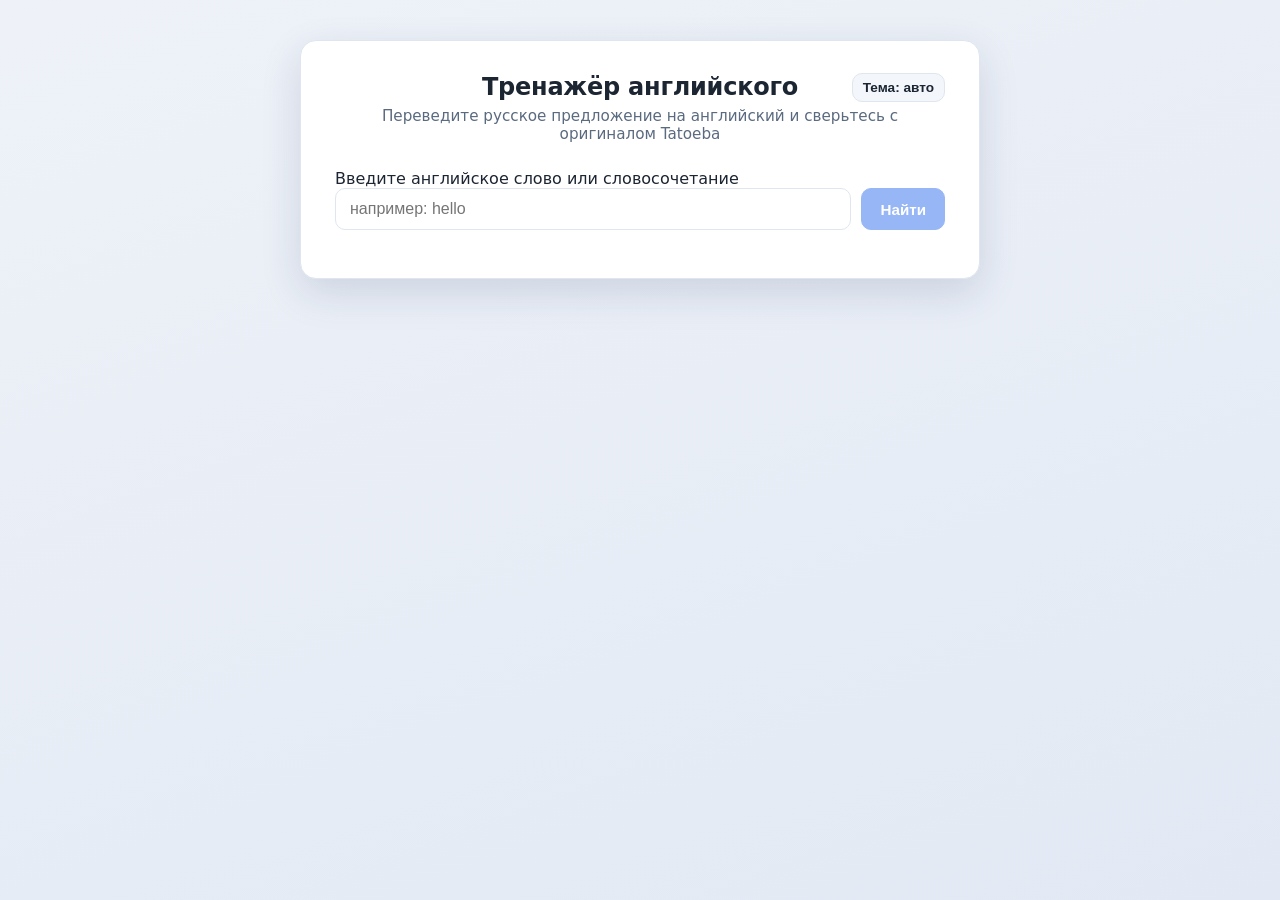
==== index.html @ d687c385 "PWA, тёмная тема и подготовка к GitHub Pages" ====
<!DOCTYPE html>
<html lang="ru">
<head>
  <meta charset="utf-8">
  <meta name="viewport" content="width=device-width, initial-scale=1">
  <meta name="theme-color" content="#2f6fed">
  <meta name="theme-color" media="(prefers-color-scheme: dark)" content="#0f141d">
  <meta name="mobile-web-app-capable" content="yes">
  <meta name="apple-mobile-web-app-capable" content="yes">
  <meta name="apple-mobile-web-app-status-bar-style" content="black-translucent">
  <title>Тренажёр английского — Tatoeba</title>
  <link rel="manifest" href="manifest.webmanifest">
  <link rel="icon" href="icons/icon-192.png" type="image/png">
  <link rel="apple-touch-icon" href="icons/icon-192.png">
  <link rel="stylesheet" href="styles.css">
</head>
<body>
  <main id="app">
    <header class="app-header">
      <h1>Тренажёр английского</h1>
      <p class="sub">Переведите русское предложение на английский и сверьтесь с оригиналом Tatoeba</p>
      <button id="btnTheme">Тема: авто</button>
    </header>

    <section id="panel-word" class="panel hidden">
      <label for="input-word">Введите английское слово или словосочетание</label>
      <div class="row">
        <input id="input-word" type="text" placeholder="например: hello" autocomplete="off" spellcheck="false">
        <button id="btnSearch" class="primary" disabled>Найти</button>
      </div>
      <div id="spinner" class="spinner hidden" role="status" aria-label="Поиск..."></div>
    </section>

    <section id="panel-exercise" class="panel hidden">
      <p class="label">Русское предложение — напишите английский перевод</p>
      <blockquote id="ru-sentence" class="sentence"></blockquote>
      <p id="auto-badge" class="tag auto hidden">*автоперевод*</p>

      <div id="answer-row" class="row">
        <input id="input-answer" type="text" placeholder="Ваш английский перевод..." autocomplete="off" spellcheck="false">
        <button id="btnCheck" class="primary">Проверить</button>
      </div>

      <div id="compare" class="compare hidden">
        <p class="label">Проверьте себя</p>
        <div class="compare-grid">
          <div id="your-cell" class="compare-cell">
            <span class="tag">Ваш вариант</span>
            <p id="your-answer" class="compare-text"></p>
          </div>
          <div class="compare-cell correct">
            <span class="tag">Правильный вариант</span>
            <p id="correct-answer" class="compare-text"></p>
          </div>
        </div>
        <div class="btn-group retry-group">
          <button id="btnRetryAnswer">Повторить</button>
        </div>
      </div>
    </section>

    <section id="panel-audio" class="panel hidden">
      <p class="label">Произношение</p>
      <div class="btn-group">
        <button id="btnReplayApi">Произношение (носитель)</button>
        <button id="btnRecord">Записать моё</button>
        <button id="btnPlayMine" disabled>Моё произношение</button>
      </div>
      <audio id="apiAudio" class="hidden" preload="auto"></audio>
      <audio id="myAudio" class="hidden"></audio>
    </section>

    <section id="panel-nav" class="panel hidden">
      <div class="btn-group">
        <button id="btnNext" class="primary">Следующее предложение</button>
        <button id="btnNewWord">Новое слово</button>
      </div>
    </section>

    <p id="hint" class="hint hidden"></p>

    <section id="panel-error" class="panel error-box hidden" role="alert">
      <p id="error-text" class="error-text"></p>
      <button id="btnRetry" class="hidden">Повторить</button>
    </section>
  </main>

  <script>
    (function () {
      'use strict';
      var KEY = 'tatoeba-theme';
      var MODES = ['system', 'dark', 'light'];
      var LABELS = { system: 'Тема: авто', dark: 'Тема: тёмная', light: 'Тема: светлая' };
      var mq = window.matchMedia('(prefers-color-scheme: dark)');

      function apply(mode) {
        document.documentElement.removeAttribute('data-theme');
        if (mode === 'dark' || mode === 'light') document.documentElement.setAttribute('data-theme', mode);
        var dark = mode === 'dark' || (mode === 'system' && mq.matches);
        var meta = document.querySelector('meta[name="theme-color"]');
        if (meta) meta.setAttribute('content', dark ? '#0f141d' : '#2f6fed');
      }

      function refresh() {
        var mode = 'system';
        try { mode = localStorage.getItem(KEY) || 'system'; } catch (e) {}
        apply(mode);
        var btn = document.getElementById('btnTheme');
        if (btn) {
          btn.textContent = LABELS[mode] || LABELS.system;
          btn.title = 'Переключить тему';
        }
      }

      var btn = document.getElementById('btnTheme');
      if (btn) {
        btn.addEventListener('click', function () {
          var mode = 'system';
          try { mode = localStorage.getItem(KEY) || 'system'; } catch (e) {}
          var next = MODES[(MODES.indexOf(mode) + 1) % MODES.length];
          try { localStorage.setItem(KEY, next); } catch (e) {}
          refresh();
        });
      }
      if (mq.addEventListener) mq.addEventListener('change', refresh);
      else if (mq.addListener) mq.addListener(refresh);
      refresh();
    })();
  </script>
  <script>
    if ('serviceWorker' in navigator) {
      window.addEventListener('load', function () {
        navigator.serviceWorker.register('./sw.js').catch(function () {});
      });
    }
  </script>
  <script src="app.js"></script>
</body>
</html>
---- styles.css ----
:root {
  color-scheme: light;
  --bg-1: #eef2f8;
  --bg-2: #e2e9f4;
  --card: #ffffff;
  --text: #1c2532;
  --muted: #5a6a7f;
  --border: #dfe6ef;
  --accent: #2f6fed;
  --accent-hover: #245bc9;
  --accent-soft: #e8f0fe;
  --good: #1c9a5f;
  --good-bg: #e6f7ee;
  --good-border: #b5e4cb;
  --good-text: #0d7a49;
  --bad-bg: #fdeaea;
  --bad-border: #f3c1c4;
  --bad-text: #8f2d2d;
  --cell-bg: #f9fbfd;
  --input-bg: #ffffff;
  --input-disabled-bg: #f3f6fa;
  --input-disabled-text: #9aa7b6;
  --btn-bg: #f3f6fa;
  --btn-hover: #e7edf4;
  --tag-auto-bg: #eef2f7;
  --error-bg: #fdecec;
  --error-border: #f2bfbf;
  --error-text: #8f2d2d;
  --focus-ring: rgba(47, 111, 237, 0.15);
  --radius: 16px;
  --shadow: 0 14px 40px rgba(28, 46, 90, 0.14);
}

html[data-theme="dark"] {
  color-scheme: dark;
  --bg-1: #0f141d;
  --bg-2: #141b27;
  --card: #1a2231;
  --text: #e6ecf5;
  --muted: #94a4b8;
  --border: #2b3649;
  --accent: #5b8cff;
  --accent-hover: #79a0ff;
  --accent-soft: #22304a;
  --good: #3ecf84;
  --good-bg: #16311f;
  --good-border: #2e5c40;
  --good-text: #6ee3a3;
  --bad-bg: #3a1d1d;
  --bad-border: #6e3535;
  --bad-text: #f0a9a9;
  --cell-bg: #161e2c;
  --input-bg: #141b28;
  --input-disabled-bg: #1e2837;
  --input-disabled-text: #62718a;
  --btn-bg: #232f42;
  --btn-hover: #2c3a51;
  --tag-auto-bg: #232f42;
  --error-bg: #3a1f1f;
  --error-border: #6e3a3a;
  --error-text: #f0a9a9;
  --focus-ring: rgba(91, 140, 255, 0.25);
  --shadow: 0 14px 40px rgba(0, 0, 0, 0.5);
}

@media (prefers-color-scheme: dark) {
  :root:not([data-theme]) {
    color-scheme: dark;
    --bg-1: #0f141d;
    --bg-2: #141b27;
    --card: #1a2231;
    --text: #e6ecf5;
    --muted: #94a4b8;
    --border: #2b3649;
    --accent: #5b8cff;
    --accent-hover: #79a0ff;
    --accent-soft: #22304a;
    --good: #3ecf84;
    --good-bg: #16311f;
    --good-border: #2e5c40;
    --good-text: #6ee3a3;
    --bad-bg: #3a1d1d;
    --bad-border: #6e3535;
    --bad-text: #f0a9a9;
    --cell-bg: #161e2c;
    --input-bg: #141b28;
    --input-disabled-bg: #1e2837;
    --input-disabled-text: #62718a;
    --btn-bg: #232f42;
    --btn-hover: #2c3a51;
    --tag-auto-bg: #232f42;
    --error-bg: #3a1f1f;
    --error-border: #6e3a3a;
    --error-text: #f0a9a9;
    --focus-ring: rgba(91, 140, 255, 0.25);
    --shadow: 0 14px 40px rgba(0, 0, 0, 0.5);
  }
}

* { box-sizing: border-box; }

html, body { height: 100%; }

body {
  margin: 0;
  font-family: system-ui, -apple-system, "Segoe UI", Roboto, "Helvetica Neue", Arial, sans-serif;
  color: var(--text);
  background: linear-gradient(160deg, var(--bg-1), var(--bg-2));
  display: flex;
  align-items: flex-start;
  justify-content: center;
  padding: 40px 16px;
  -webkit-tap-highlight-color: transparent;
}

#app {
  width: 100%;
  max-width: 680px;
  background: var(--card);
  border: 1px solid var(--border);
  border-radius: var(--radius);
  box-shadow: var(--shadow);
  padding: 32px 34px 28px;
}

.app-header { position: relative; margin-bottom: 26px; text-align: center; }
.app-header h1 { margin: 0 0 6px; font-size: 1.5rem; letter-spacing: -0.01em; }
.sub { margin: 0; color: var(--muted); font-size: 0.95rem; }

#btnTheme {
  position: absolute;
  top: 0;
  right: 0;
  font-size: 0.85rem;
  padding: 6px 10px;
}

.hidden { display: none !important; }

.panel { margin-bottom: 20px; }
.panel:last-child { margin-bottom: 0; }

.label { margin: 0 0 8px; color: var(--muted); font-size: 0.9rem; }

.sentence {
  margin: 0 0 18px;
  font-size: 1.35rem;
  line-height: 1.45;
  color: var(--text);
  border-left: 4px solid var(--accent);
  padding: 10px 16px;
  background: var(--accent-soft);
  border-radius: 0 10px 10px 0;
  min-height: 3.4rem;
}

.row { display: flex; gap: 10px; }

input[type="text"] {
  flex: 1;
  min-width: 0;
  padding: 11px 14px;
  font-size: 1rem;
  border: 1px solid var(--border);
  border-radius: 10px;
  outline: none;
  background: var(--input-bg);
  color: var(--text);
  transition: border-color 0.15s, box-shadow 0.15s;
}
input[type="text"]:focus { border-color: var(--accent); box-shadow: 0 0 0 3px var(--focus-ring); }
input[type="text"]:disabled { background: var(--input-disabled-bg); color: var(--input-disabled-text); }

button {
  padding: 11px 18px;
  font-size: 0.95rem;
  font-weight: 600;
  color: var(--text);
  background: var(--btn-bg);
  border: 1px solid var(--border);
  border-radius: 10px;
  cursor: pointer;
  white-space: nowrap;
  transition: background 0.15s, border-color 0.15s, transform 0.05s;
}
button:hover:not(:disabled) { background: var(--btn-hover); }
button:active:not(:disabled) { transform: translateY(1px); }
button:disabled { opacity: 0.5; cursor: not-allowed; }

button.primary { background: var(--accent); border-color: var(--accent); color: #fff; }
button.primary:hover:not(:disabled) { background: var(--accent-hover); }

.btn-group { display: flex; flex-wrap: wrap; gap: 10px; }

.spinner {
  width: 28px;
  height: 28px;
  margin: 14px auto 0;
  border-radius: 50%;
  border: 3px solid var(--border);
  border-top-color: var(--accent);
  animation: spin 0.8s linear infinite;
}
@keyframes spin { to { transform: rotate(360deg); } }

.compare-grid { display: grid; grid-template-columns: 1fr 1fr; gap: 12px; margin-top: 4px; }
@media (max-width: 520px) { .compare-grid { grid-template-columns: 1fr; } }

.compare-cell {
  border: 1px solid var(--border);
  border-radius: 10px;
  padding: 12px 14px;
  background: var(--cell-bg);
}
.compare-cell.correct { background: var(--good-bg); border-color: var(--good-border); }
.compare-cell.match { background: var(--good-bg); border-color: var(--good-border); }
.compare-cell.mismatch { background: var(--bad-bg); border-color: var(--bad-border); }
.retry-group { margin-top: 12px; }

.tag {
  display: inline-block;
  font-size: 0.78rem;
  font-weight: 700;
  text-transform: uppercase;
  letter-spacing: 0.03em;
  color: var(--muted);
  margin-bottom: 8px;
}
.compare-cell.correct .tag { color: var(--good); }
.compare-cell.match .tag { color: var(--good); }
.compare-cell.mismatch .tag { color: var(--bad-text); }

.tag.auto {
  display: inline-block;
  margin: 4px 0 0;
  padding: 2px 8px;
  border-radius: 999px;
  font-size: 0.72rem;
  text-transform: none;
  letter-spacing: normal;
  background: var(--tag-auto-bg);
}

.compare-text { margin: 0; font-size: 1.05rem; line-height: 1.4; white-space: pre-wrap; word-break: break-word; }
.compare-cell.correct .compare-text { color: var(--good-text); }
.compare-cell.match .compare-text { color: var(--good-text); }

.hint { margin: 16px 0 0; font-size: 0.9rem; color: var(--accent); }

.error-box {
  margin-top: 16px;
  padding: 14px 16px;
  background: var(--error-bg);
  border: 1px solid var(--error-border);
  border-radius: 10px;
  color: var(--error-text);
}
.error-text { margin: 0 0 10px; }

@media (max-width: 560px) {
  #app { padding: 20px 16px; border-radius: 12px; }
  .app-header h1 { font-size: 1.3rem; }
  .app-header { text-align: center; padding-top: 34px; }
  .row { flex-direction: column; }
  .btn-group { flex-direction: column; }
  button {
    width: 100%;
    min-height: 44px;
    padding: 12px 14px;
    font-size: 1rem;
  }
  #btnTheme {
    width: auto;
    min-height: 34px;
    font-size: 0.85rem;
    padding: 5px 10px;
  }
  input[type="text"] {
    font-size: 16px;
    min-height: 44px;
    padding: 12px 14px;
  }
  .sentence { font-size: 1.3rem; }
  .compare-text { font-size: 1rem; }
}
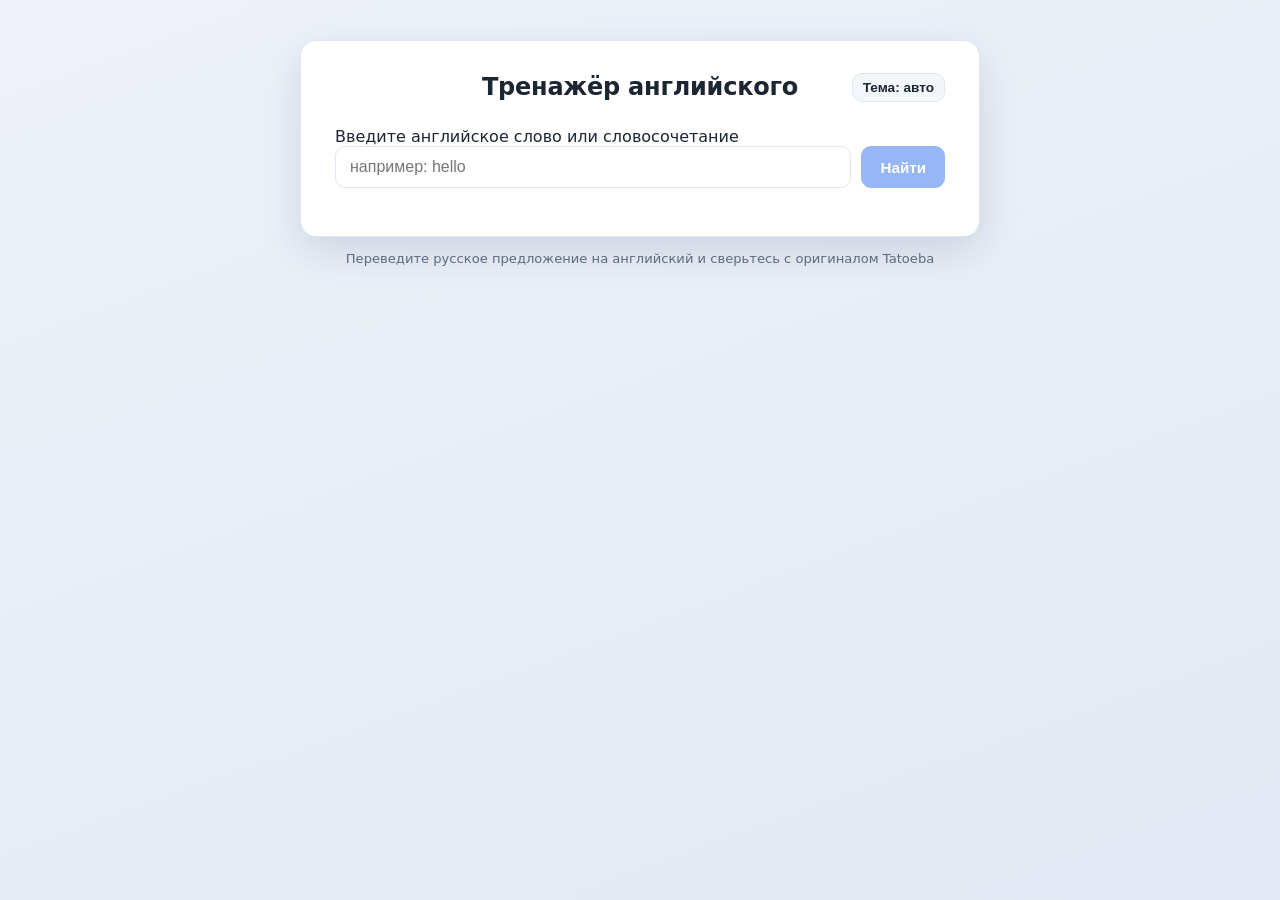
==== commit 5293f207: "Шапка показывает слово; подпись перенесена в подвал" ====
--- a/index.html
+++ b/index.html
@@ -18,7 +18,7 @@
   <main id="app">
     <header class="app-header">
       <h1>Тренажёр английского</h1>
-      <p class="sub">Переведите русское предложение на английский и сверьтесь с оригиналом Tatoeba</p>
+      <p id="query-word" class="sub"></p>
       <button id="btnTheme">Тема: авто</button>
     </header>
 
@@ -85,6 +85,10 @@
     </section>
   </main>
 
+  <footer class="app-footer">
+    <p>Переведите русское предложение на английский и сверьтесь с оригиналом Tatoeba</p>
+  </footer>
+
   <script>
     (function () {
       'use strict';
--- a/styles.css
+++ b/styles.css
@@ -107,8 +107,8 @@
   color: var(--text);
   background: linear-gradient(160deg, var(--bg-1), var(--bg-2));
   display: flex;
-  align-items: flex-start;
-  justify-content: center;
+  flex-direction: column;
+  align-items: center;
   padding: 40px 16px;
   -webkit-tap-highlight-color: transparent;
 }
@@ -136,6 +136,16 @@
 }
 
 .hidden { display: none !important; }
+
+.app-footer {
+  width: 100%;
+  max-width: 680px;
+  text-align: center;
+  margin-top: 14px;
+  font-size: 0.82rem;
+  color: var(--muted);
+}
+.app-footer p { margin: 0; }
 
 .panel { margin-bottom: 20px; }
 .panel:last-child { margin-bottom: 0; }
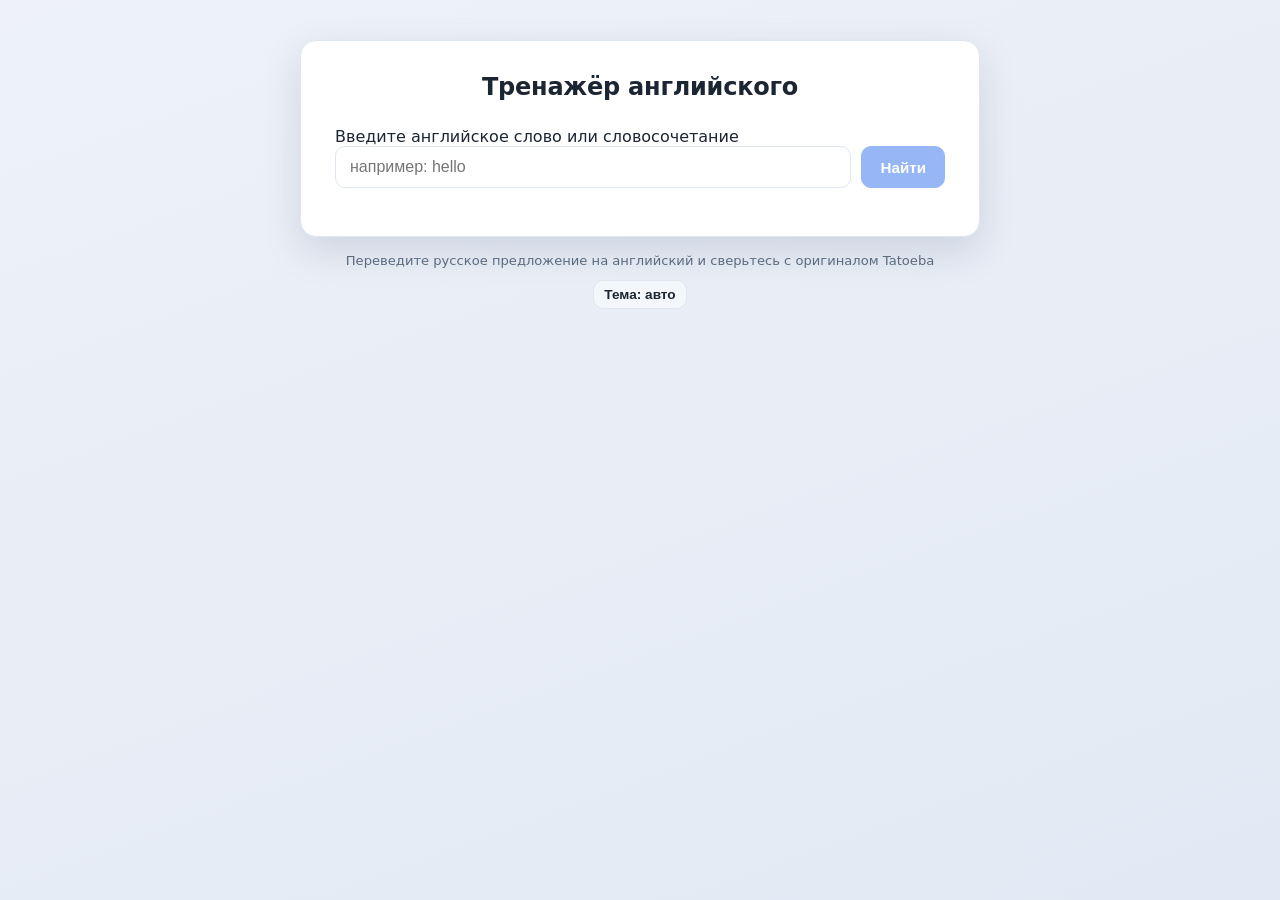
==== commit acc96709: "Кнопка темы перенесена в подвал" ====
--- a/index.html
+++ b/index.html
@@ -19,7 +19,6 @@
     <header class="app-header">
       <h1>Тренажёр английского</h1>
       <p id="query-word" class="sub"></p>
-      <button id="btnTheme">Тема: авто</button>
     </header>
 
     <section id="panel-word" class="panel hidden">
@@ -87,6 +86,7 @@
 
   <footer class="app-footer">
     <p>Переведите русское предложение на английский и сверьтесь с оригиналом Tatoeba</p>
+    <button id="btnTheme">Тема: авто</button>
   </footer>
 
   <script>
--- a/styles.css
+++ b/styles.css
@@ -123,29 +123,29 @@
   padding: 32px 34px 28px;
 }
 
-.app-header { position: relative; margin-bottom: 26px; text-align: center; }
+.app-header { margin-bottom: 26px; text-align: center; }
 .app-header h1 { margin: 0 0 6px; font-size: 1.5rem; letter-spacing: -0.01em; }
 .sub { margin: 0; color: var(--muted); font-size: 0.95rem; }
-
-#btnTheme {
-  position: absolute;
-  top: 0;
-  right: 0;
-  font-size: 0.85rem;
-  padding: 6px 10px;
-}
-
-.hidden { display: none !important; }
 
 .app-footer {
   width: 100%;
   max-width: 680px;
-  text-align: center;
-  margin-top: 14px;
+  display: flex;
+  flex-direction: column;
+  align-items: center;
+  gap: 12px;
+  margin-top: 16px;
   font-size: 0.82rem;
   color: var(--muted);
 }
 .app-footer p { margin: 0; }
+
+#btnTheme {
+  font-size: 0.85rem;
+  padding: 6px 10px;
+}
+
+.hidden { display: none !important; }
 
 .panel { margin-bottom: 20px; }
 .panel:last-child { margin-bottom: 0; }
@@ -270,7 +270,7 @@
 @media (max-width: 560px) {
   #app { padding: 20px 16px; border-radius: 12px; }
   .app-header h1 { font-size: 1.3rem; }
-  .app-header { text-align: center; padding-top: 34px; }
+  .app-header { text-align: center; }
   .row { flex-direction: column; }
   .btn-group { flex-direction: column; }
   button {
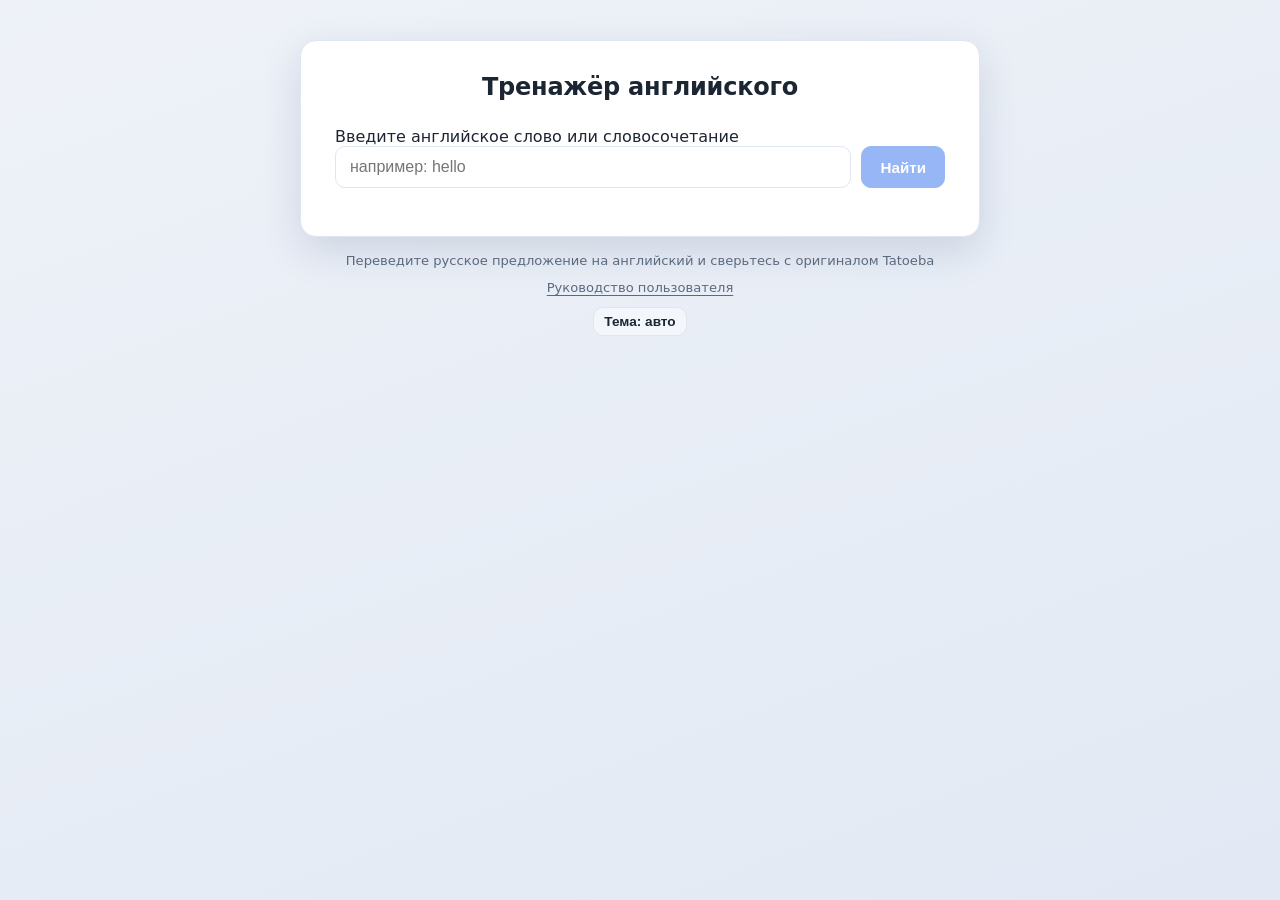
==== commit 61b43224: "В подвал добавлена ссылка на руководство пользователя (guide.html)" ====
--- a/index.html
+++ b/index.html
@@ -46,6 +46,7 @@
           <div id="your-cell" class="compare-cell">
             <span class="tag">Ваш вариант</span>
             <p id="your-answer" class="compare-text"></p>
+            <p id="checking-hint" class="checking-hint hidden">Проверяем грамматику…</p>
           </div>
           <div class="compare-cell correct">
             <span class="tag">Правильный вариант</span>
@@ -82,10 +83,19 @@
       <p id="error-text" class="error-text"></p>
       <button id="btnRetry" class="hidden">Повторить</button>
     </section>
+
+    <dialog id="lint-dialog">
+      <h2>Ошибки в вашем ответе</h2>
+      <div id="lint-list"></div>
+      <div class="btn-group lint-dialog-actions">
+        <button id="btnLintClose" class="primary">Закрыть</button>
+      </div>
+    </dialog>
   </main>
 
   <footer class="app-footer">
     <p>Переведите русское предложение на английский и сверьтесь с оригиналом Tatoeba</p>
+    <p><a id="link-guide" href="guide.html">Руководство пользователя</a></p>
     <button id="btnTheme">Тема: авто</button>
   </footer>
 
--- a/styles.css
+++ b/styles.css
@@ -16,6 +16,9 @@
   --bad-bg: #fdeaea;
   --bad-border: #f3c1c4;
   --bad-text: #8f2d2d;
+  --near-bg: #f0f4d4;
+  --near-border: #d8e097;
+  --near-text: #6b731f;
   --cell-bg: #f9fbfd;
   --input-bg: #ffffff;
   --input-disabled-bg: #f3f6fa;
@@ -49,6 +52,9 @@
   --bad-bg: #3a1d1d;
   --bad-border: #6e3535;
   --bad-text: #f0a9a9;
+  --near-bg: #333a1a;
+  --near-border: #5c6a2c;
+  --near-text: #d6e084;
   --cell-bg: #161e2c;
   --input-bg: #141b28;
   --input-disabled-bg: #1e2837;
@@ -82,6 +88,9 @@
     --bad-bg: #3a1d1d;
     --bad-border: #6e3535;
     --bad-text: #f0a9a9;
+    --near-bg: #333a1a;
+    --near-border: #5c6a2c;
+    --near-text: #d6e084;
     --cell-bg: #161e2c;
     --input-bg: #141b28;
     --input-disabled-bg: #1e2837;
@@ -139,6 +148,8 @@
   color: var(--muted);
 }
 .app-footer p { margin: 0; }
+.app-footer a { color: var(--muted); text-decoration: underline; text-underline-offset: 3px; }
+.app-footer a:hover { color: var(--accent); }
 
 #btnTheme {
   font-size: 0.85rem;
@@ -224,8 +235,16 @@
 }
 .compare-cell.correct { background: var(--good-bg); border-color: var(--good-border); }
 .compare-cell.match { background: var(--good-bg); border-color: var(--good-border); }
+.compare-cell.near { background: var(--near-bg); border-color: var(--near-border); }
 .compare-cell.mismatch { background: var(--bad-bg); border-color: var(--bad-border); }
+.compare-cell.clickable { cursor: pointer; }
 .retry-group { margin-top: 12px; }
+
+.checking-hint {
+  margin: 8px 0 0;
+  font-size: 0.8rem;
+  color: var(--muted);
+}
 
 .tag {
   display: inline-block;
@@ -238,6 +257,7 @@
 }
 .compare-cell.correct .tag { color: var(--good); }
 .compare-cell.match .tag { color: var(--good); }
+.compare-cell.near .tag { color: var(--near-text); }
 .compare-cell.mismatch .tag { color: var(--bad-text); }
 
 .tag.auto {
@@ -254,6 +274,7 @@
 .compare-text { margin: 0; font-size: 1.05rem; line-height: 1.4; white-space: pre-wrap; word-break: break-word; }
 .compare-cell.correct .compare-text { color: var(--good-text); }
 .compare-cell.match .compare-text { color: var(--good-text); }
+.compare-cell.near .compare-text { color: var(--near-text); }
 
 .hint { margin: 16px 0 0; font-size: 0.9rem; color: var(--accent); }
 
@@ -292,4 +313,40 @@
   }
   .sentence { font-size: 1.3rem; }
   .compare-text { font-size: 1rem; }
-}+  #lint-dialog { width: 92vw; padding: 18px 16px; }
+}
+
+#lint-dialog {
+  border: 1px solid var(--border);
+  border-radius: 12px;
+  padding: 22px 24px;
+  width: min(560px, 94vw);
+  max-height: 80vh;
+  overflow-y: auto;
+  background: var(--card);
+  color: var(--text);
+  box-shadow: var(--shadow);
+}
+#lint-dialog::backdrop { background: rgba(10, 16, 28, 0.55); }
+#lint-dialog h2 {
+  margin: 0 0 14px;
+  font-size: 1.15rem;
+}
+.lint-item {
+  margin: 0 0 12px;
+  padding: 12px 14px;
+  border: 1px solid var(--border);
+  border-radius: 10px;
+  background: var(--cell-bg);
+}
+.lint-item:last-child { margin-bottom: 0; }
+.lint-message { margin: 0 0 6px; font-weight: 600; color: var(--bad-text); }
+.lint-scope {
+  margin: 0 0 10px;
+  font-size: 0.92rem;
+  color: var(--muted);
+  word-break: break-word;
+}
+.lint-item .btn-group { margin-top: 4px; }
+.lint-unavailable { margin: 0; }
+.lint-dialog-actions { margin-top: 16px; justify-content: flex-end; }
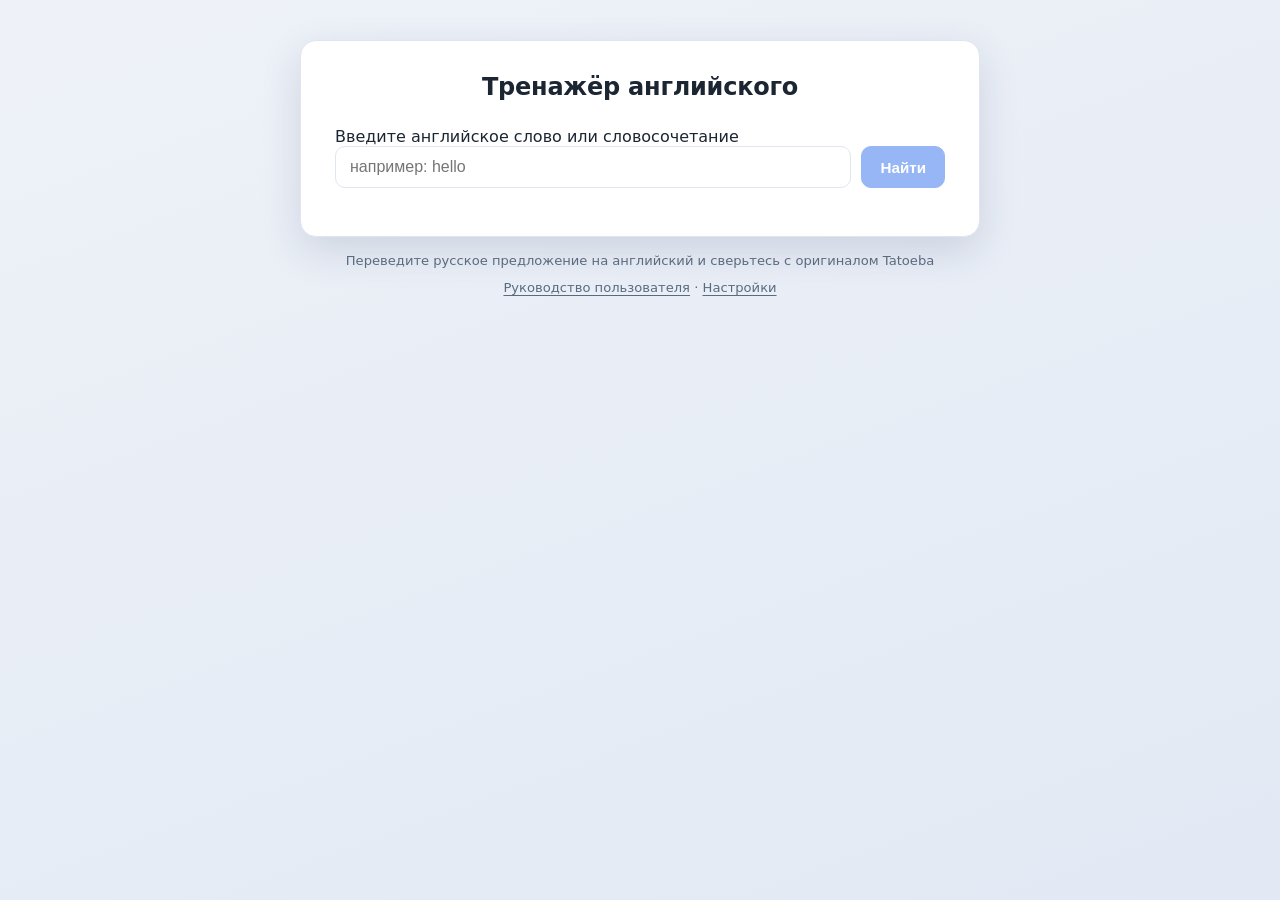
==== commit 80c9159c: "Страница настроек: предзагрузка данных и переключение темы вынесены в модули dl.js/theme.js" ====
--- a/index.html
+++ b/index.html
@@ -95,52 +95,11 @@
 
   <footer class="app-footer">
     <p>Переведите русское предложение на английский и сверьтесь с оригиналом Tatoeba</p>
-    <p><a id="link-guide" href="guide.html">Руководство пользователя</a></p>
-    <button id="btnTheme">Тема: авто</button>
+    <p><a id="link-guide" href="guide.html">Руководство пользователя</a> · <a href="settings.html">Настройки</a></p>
   </footer>
 
-  <script>
-    (function () {
-      'use strict';
-      var KEY = 'tatoeba-theme';
-      var MODES = ['system', 'dark', 'light'];
-      var LABELS = { system: 'Тема: авто', dark: 'Тема: тёмная', light: 'Тема: светлая' };
-      var mq = window.matchMedia('(prefers-color-scheme: dark)');
-
-      function apply(mode) {
-        document.documentElement.removeAttribute('data-theme');
-        if (mode === 'dark' || mode === 'light') document.documentElement.setAttribute('data-theme', mode);
-        var dark = mode === 'dark' || (mode === 'system' && mq.matches);
-        var meta = document.querySelector('meta[name="theme-color"]');
-        if (meta) meta.setAttribute('content', dark ? '#0f141d' : '#2f6fed');
-      }
-
-      function refresh() {
-        var mode = 'system';
-        try { mode = localStorage.getItem(KEY) || 'system'; } catch (e) {}
-        apply(mode);
-        var btn = document.getElementById('btnTheme');
-        if (btn) {
-          btn.textContent = LABELS[mode] || LABELS.system;
-          btn.title = 'Переключить тему';
-        }
-      }
-
-      var btn = document.getElementById('btnTheme');
-      if (btn) {
-        btn.addEventListener('click', function () {
-          var mode = 'system';
-          try { mode = localStorage.getItem(KEY) || 'system'; } catch (e) {}
-          var next = MODES[(MODES.indexOf(mode) + 1) % MODES.length];
-          try { localStorage.setItem(KEY, next); } catch (e) {}
-          refresh();
-        });
-      }
-      if (mq.addEventListener) mq.addEventListener('change', refresh);
-      else if (mq.addListener) mq.addListener(refresh);
-      refresh();
-    })();
-  </script>
+  <script src="theme.js"></script>
+  <script src="dl.js"></script>
   <script>
     if ('serviceWorker' in navigator) {
       window.addEventListener('load', function () {
--- a/styles.css
+++ b/styles.css
@@ -158,6 +158,19 @@
 
 .hidden { display: none !important; }
 
+.dl-row {
+  display: flex;
+  align-items: center;
+  gap: 12px;
+  margin-bottom: 8px;
+}
+.dl-row progress {
+  flex: 1;
+  min-width: 0;
+  accent-color: var(--accent);
+}
+.dl-row button { white-space: nowrap; }
+
 .panel { margin-bottom: 20px; }
 .panel:last-child { margin-bottom: 0; }
 
